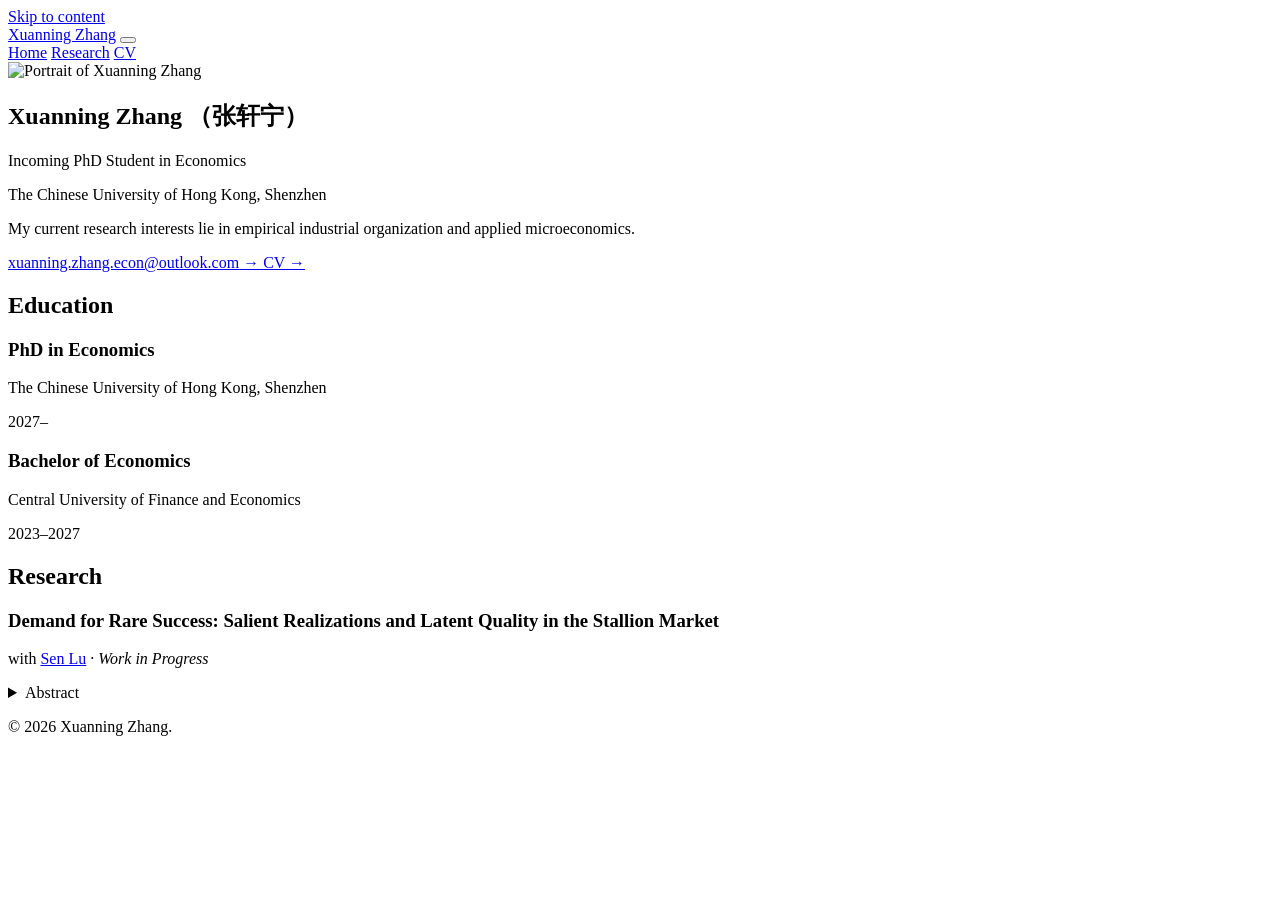
==== website/index.html @ 4f5dc1ea "Publish refined static academic website" ====
<!doctype html>
<html lang="en">
  <head>
    <meta charset="utf-8">
    <meta name="viewport" content="width=device-width, initial-scale=1">
    <meta name="theme-color" content="#f8fafc">

    <title>Xuanning Zhang | Economics</title>
    <meta
      name="description"
      content="Personal academic website of Xuanning Zhang, an incoming PhD student in Economics."
    >
    <link rel="canonical" href="https://xuanningzhang.github.io/">

    <meta property="og:type" content="website">
    <meta property="og:site_name" content="Xuanning Zhang | Economics">
    <meta property="og:title" content="Xuanning Zhang | Economics">
    <meta
      property="og:description"
      content="Personal academic website of Xuanning Zhang, an incoming PhD student in Economics."
    >
    <meta property="og:url" content="https://xuanningzhang.github.io/">
    <meta property="og:image" content="https://xuanningzhang.github.io/assets/me.jpg">

    <link rel="icon" href="/assets/icon.svg" type="image/svg+xml">
    <link
      rel="preload"
      href="/assets/fonts/Inter.var.woff2"
      as="font"
      type="font/woff2"
      crossorigin
    >
    <link
      rel="preload"
      href="/assets/fonts/NotoSansSC-600-subset.woff2"
      as="font"
      type="font/woff2"
      crossorigin
    >
    <link rel="stylesheet" href="/styles.css">
    <script src="/script.js" defer></script>

    <script type="application/ld+json">
      {
        "@context": "https://schema.org",
        "@type": "Person",
        "name": "Xuanning Zhang",
        "url": "https://xuanningzhang.github.io/",
        "jobTitle": "Incoming PhD Student in Economics",
        "affiliation": {
          "@type": "CollegeOrUniversity",
          "name": "The Chinese University of Hong Kong, Shenzhen"
        }
      }
    </script>
  </head>

  <body>
    <a class="skip-link" href="#main-content">Skip to content</a>

    <header class="site-header">
      <div class="nav-shell">
        <a class="site-name" href="#home" aria-label="Xuanning Zhang, home">Xuanning Zhang</a>

        <button
          class="menu-toggle"
          type="button"
          aria-expanded="false"
          aria-controls="site-navigation"
          aria-label="Open navigation"
        >
          <span></span>
          <span></span>
          <span></span>
        </button>

        <nav class="site-nav" id="site-navigation" aria-label="Main navigation">
          <a class="nav-link is-active" href="#home" data-section="home">Home</a>
          <a class="nav-link" href="#research" data-section="research">Research</a>
          <a class="nav-link" href="/uploads/resume.pdf" target="_blank" rel="noopener">CV</a>
        </nav>
      </div>
    </header>

    <main id="main-content">
      <section class="hero" id="home" aria-labelledby="page-title">
        <div class="hero-inner">
          <div class="portrait-wrap">
            <img
              class="portrait"
              src="/assets/me.jpg"
              width="600"
              height="600"
              alt="Portrait of Xuanning Zhang"
            >
          </div>

          <div class="hero-content">
            <h1 id="page-title">
              Xuanning Zhang <span class="chinese-name" lang="zh-CN">（张轩宁）</span>
            </h1>
            <p class="role">Incoming PhD Student in Economics</p>
            <p class="institution">The Chinese University of Hong Kong, Shenzhen</p>
            <p class="bio">
              My current research interests lie in empirical industrial organization and applied microeconomics.
            </p>

            <div class="profile-links" aria-label="Contact and documents">
              <a href="mailto:xuanning.zhang.econ@outlook.com">
                <span>xuanning.zhang.econ@outlook.com</span>
                <span aria-hidden="true">→</span>
              </a>
              <a href="/uploads/resume.pdf" target="_blank" rel="noopener">
                <span>CV</span>
                <span aria-hidden="true">→</span>
              </a>
            </div>
          </div>
        </div>
      </section>

      <section class="academic-section" id="education" aria-labelledby="education-title">
        <div class="section-inner">
          <h2 id="education-title">Education</h2>

          <div class="education-list">
            <article class="education-item">
              <div>
                <h3>PhD in Economics</h3>
                <p>The Chinese University of Hong Kong, Shenzhen</p>
              </div>
              <p class="education-date">2027–</p>
            </article>

            <article class="education-item">
              <div>
                <h3>Bachelor of Economics</h3>
                <p>Central University of Finance and Economics</p>
              </div>
              <p class="education-date">2023–2027</p>
            </article>
          </div>
        </div>
      </section>

      <section class="academic-section" id="research" aria-labelledby="research-title">
        <div class="section-inner">
          <h2 id="research-title">Research</h2>

          <article class="research-item">
            <h3>Demand for Rare Success: Salient Realizations and Latent Quality in the Stallion Market</h3>
            <p class="research-meta">
              <span class="coauthor">with <a href="https://senlu-econ.com/" target="_blank" rel="noopener">Sen Lu</a></span>
              <span class="meta-separator" aria-hidden="true">·</span>
              <em>Work in Progress</em>
            </p>

            <details class="abstract">
              <summary><span>Abstract</span></summary>
              <div class="abstract-body">
                <p>
                  In many markets, buyers choose among differentiated products whose value depends on latent,
                  product-specific probabilities of rare post-purchase success. We study such demand in the Japanese
                  thoroughbred stallion market, where breeders choose stallions before learning whether the resulting
                  offspring will become elite racehorses. Using a 2004–2024 stallion-year panel and an IV
                  pedigree-nested logit demand system, we distinguish latent quality—an empirical-Bayes,
                  exposure-adjusted measure of a stallion’s ability to produce elite offspring—from recent
                  graded-stakes victories by the stallion’s progeny, salient public realizations of rare success.
                  These victories shift demand substantially, yet add little to forecasts of future elite output once
                  latent quality is accounted for. For stallions at representative baseline shares, a recent G1
                  victory raises the predicted share of matings by roughly 80 percent, a demand effect comparable to
                  moving the stallion from the 25th to the 75th percentile of latent quality. An output-alignment
                  exercise shows that, holding other breeders’ choices fixed, a representative breeder would obtain a
                  higher predicted probability of elite offspring by relying more on latent quality and less on
                  salient success signals. The same signals are reflected in posted stud fees and redirect demand
                  across pedigree-structured substitutes. The findings highlight a demand channel in markets where
                  rare-success probabilities are latent: salient public realizations can carry market value beyond
                  their incremental forecasting content.
                </p>
              </div>
            </details>
          </article>
        </div>
      </section>
    </main>

    <footer class="site-footer">
      <p>© <span id="copyright-year">2026</span> Xuanning Zhang.</p>
    </footer>
  </body>
</html>
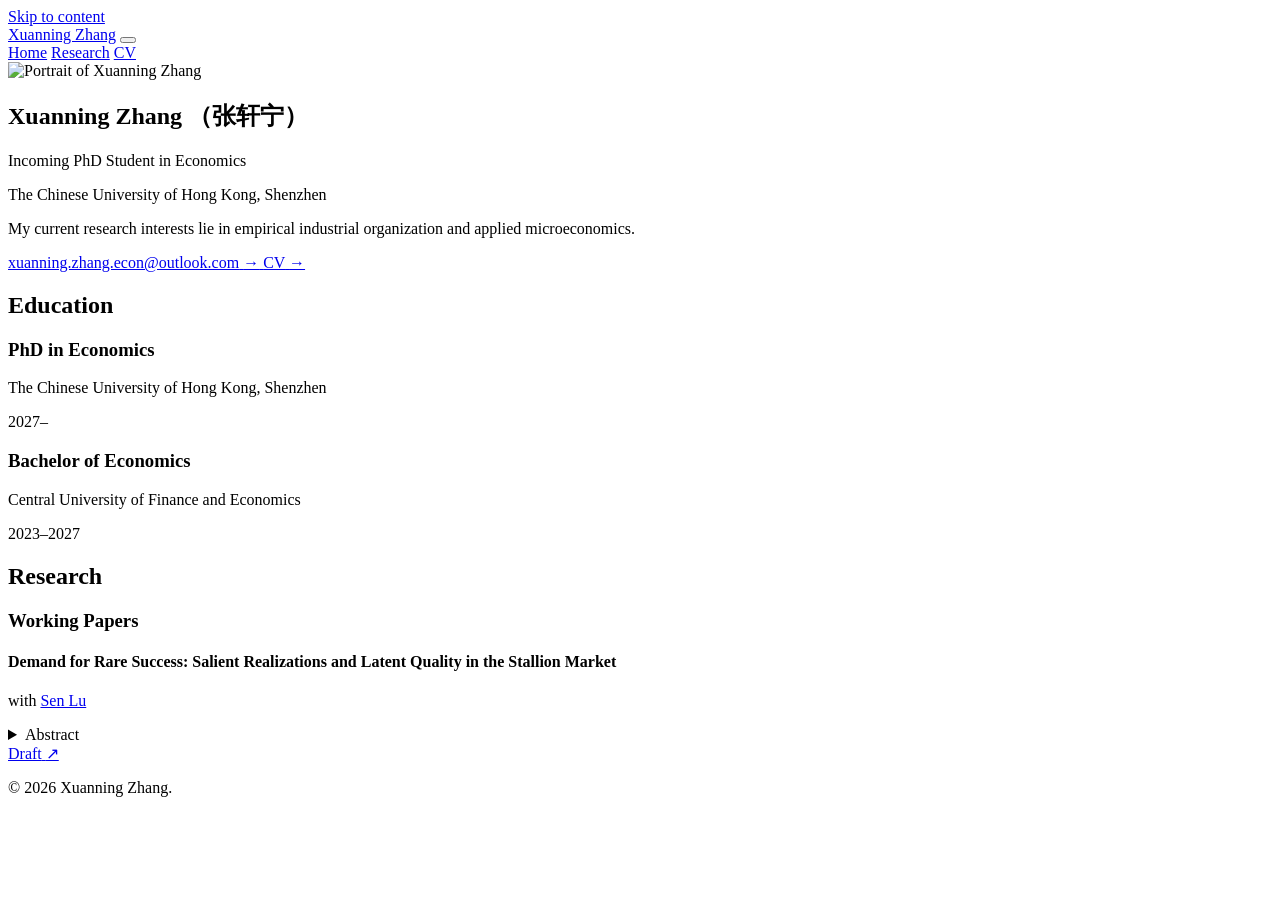
==== commit f874eeab: "Update website 2026-09-14" ====
--- a/website/index.html
+++ b/website/index.html
@@ -77,7 +77,7 @@
         <nav class="site-nav" id="site-navigation" aria-label="Main navigation">
           <a class="nav-link is-active" href="#home" data-section="home">Home</a>
           <a class="nav-link" href="#research" data-section="research">Research</a>
-          <a class="nav-link" href="/uploads/resume.pdf" target="_blank" rel="noopener">CV</a>
+          <a class="nav-link" href="uploads/Xuanning_Zhang_CV.pdf" target="_blank" rel="noopener">CV</a>
         </nav>
       </div>
     </header>
@@ -110,7 +110,7 @@
                 <span>xuanning.zhang.econ@outlook.com</span>
                 <span aria-hidden="true">→</span>
               </a>
-              <a href="/uploads/resume.pdf" target="_blank" rel="noopener">
+              <a href="uploads/Xuanning_Zhang_CV.pdf" target="_blank" rel="noopener">
                 <span>CV</span>
                 <span aria-hidden="true">→</span>
               </a>
@@ -147,39 +147,52 @@
         <div class="section-inner">
           <h2 id="research-title">Research</h2>
 
-          <article class="research-item">
-            <h3>Demand for Rare Success: Salient Realizations and Latent Quality in the Stallion Market</h3>
-            <p class="research-meta">
-              <span class="coauthor">with <a href="https://senlu-econ.com/" target="_blank" rel="noopener">Sen Lu</a></span>
-              <span class="meta-separator" aria-hidden="true">·</span>
-              <em>Work in Progress</em>
-            </p>
-
-            <details class="abstract">
-              <summary><span>Abstract</span></summary>
-              <div class="abstract-body">
-                <p>
-                  In many markets, buyers choose among differentiated products whose value depends on latent,
-                  product-specific probabilities of rare post-purchase success. We study such demand in the Japanese
-                  thoroughbred stallion market, where breeders choose stallions before learning whether the resulting
-                  offspring will become elite racehorses. Using a 2004–2024 stallion-year panel and an IV
-                  pedigree-nested logit demand system, we distinguish latent quality—an empirical-Bayes,
-                  exposure-adjusted measure of a stallion’s ability to produce elite offspring—from recent
-                  graded-stakes victories by the stallion’s progeny, salient public realizations of rare success.
-                  These victories shift demand substantially, yet add little to forecasts of future elite output once
-                  latent quality is accounted for. For stallions at representative baseline shares, a recent G1
-                  victory raises the predicted share of matings by roughly 80 percent, a demand effect comparable to
-                  moving the stallion from the 25th to the 75th percentile of latent quality. An output-alignment
-                  exercise shows that, holding other breeders’ choices fixed, a representative breeder would obtain a
-                  higher predicted probability of elite offspring by relying more on latent quality and less on
-                  salient success signals. The same signals are reflected in posted stud fees and redirect demand
-                  across pedigree-structured substitutes. The findings highlight a demand channel in markets where
-                  rare-success probabilities are latent: salient public realizations can carry market value beyond
-                  their incremental forecasting content.
-                </p>
+          <div class="research-group">
+            <h3 class="research-group-title">Working Papers</h3>
+
+            <article class="research-item">
+              <h4>Demand for Rare Success: Salient Realizations and Latent Quality in the Stallion Market</h4>
+              <p class="research-meta">
+                <span class="coauthor">with <a href="https://senlu-econ.com/" target="_blank" rel="noopener">Sen Lu</a></span>
+              </p>
+
+              <div class="research-actions">
+                <details class="abstract">
+                  <summary>
+                    <span>Abstract</span>
+                    <span class="abstract-chevron" aria-hidden="true"></span>
+                  </summary>
+
+                  <div class="abstract-body">
+                    <p>
+                      In many markets, buyers choose among differentiated products whose value depends on latent,
+                      product-specific probabilities of rare post-purchase success. We study such demand in the Japanese
+                      thoroughbred stallion market, where breeders choose stallions before learning whether the resulting
+                      offspring will become elite racehorses. Using a 2004–2024 stallion-year panel and an IV
+                      pedigree-nested logit demand system, we distinguish latent quality—an empirical-Bayes,
+                      exposure-adjusted measure of a stallion’s ability to produce elite offspring—from recent
+                      graded-stakes victories by the stallion’s progeny, salient public realizations of rare success.
+                      These victories shift demand substantially, yet add little to forecasts of future elite output once
+                      latent quality is accounted for. For stallions at representative baseline shares, a recent G1
+                      victory raises the predicted share of matings by roughly 80 percent, a demand effect comparable to
+                      moving the stallion from the 25th to the 75th percentile of latent quality. An output-alignment
+                      exercise shows that, holding other breeders’ choices fixed, a representative breeder would obtain a
+                      higher predicted probability of elite offspring by relying more on latent quality and less on
+                      salient success signals. The same signals are reflected in posted stud fees and redirect demand
+                      across pedigree-structured substitutes. The findings highlight a demand channel in markets where
+                      rare-success probabilities are latent: salient public realizations can carry market value beyond
+                      their incremental forecasting content.
+                    </p>
+                  </div>
+                </details>
+
+                <a class="paper-link" href="uploads/demand-for-rare-success.pdf" target="_blank" rel="noopener">
+                  <span>Draft</span>
+                  <span aria-hidden="true">↗</span>
+                </a>
               </div>
-            </details>
-          </article>
+            </article>
+          </div>
         </div>
       </section>
     </main>
